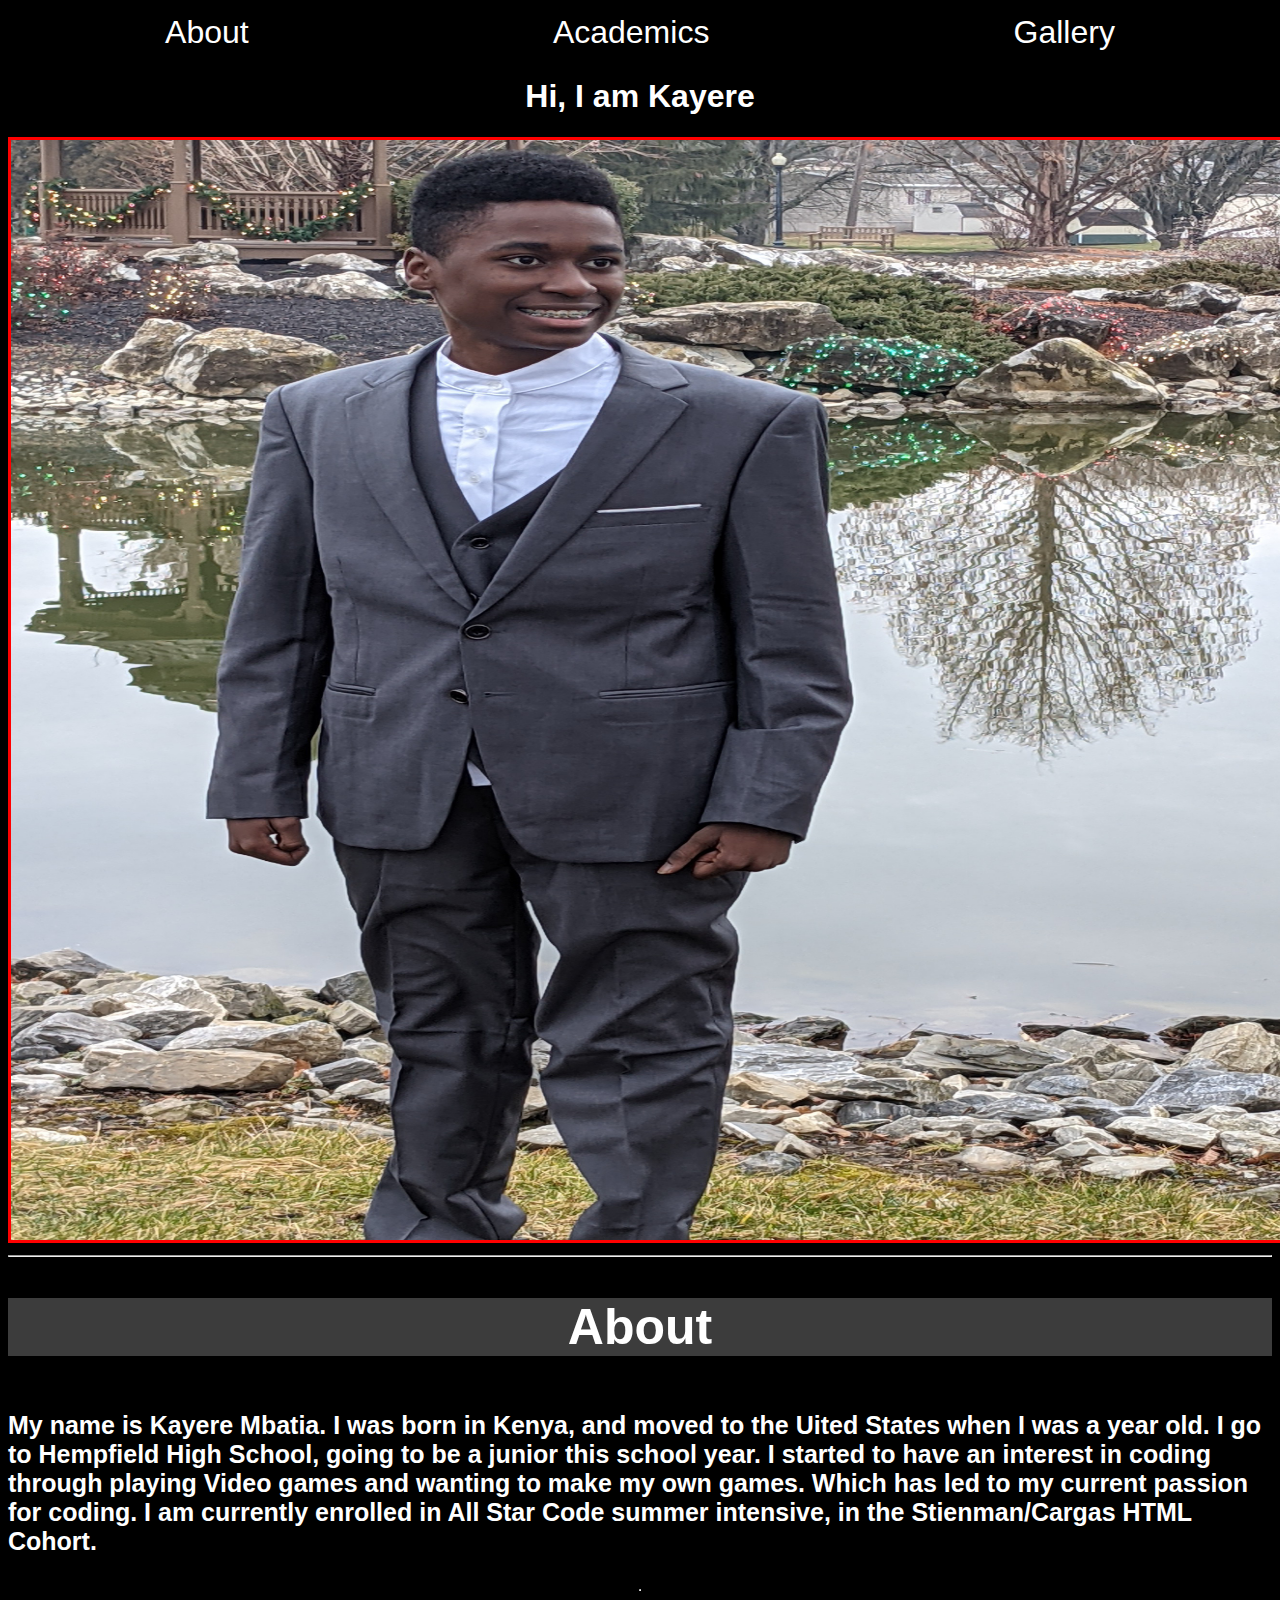
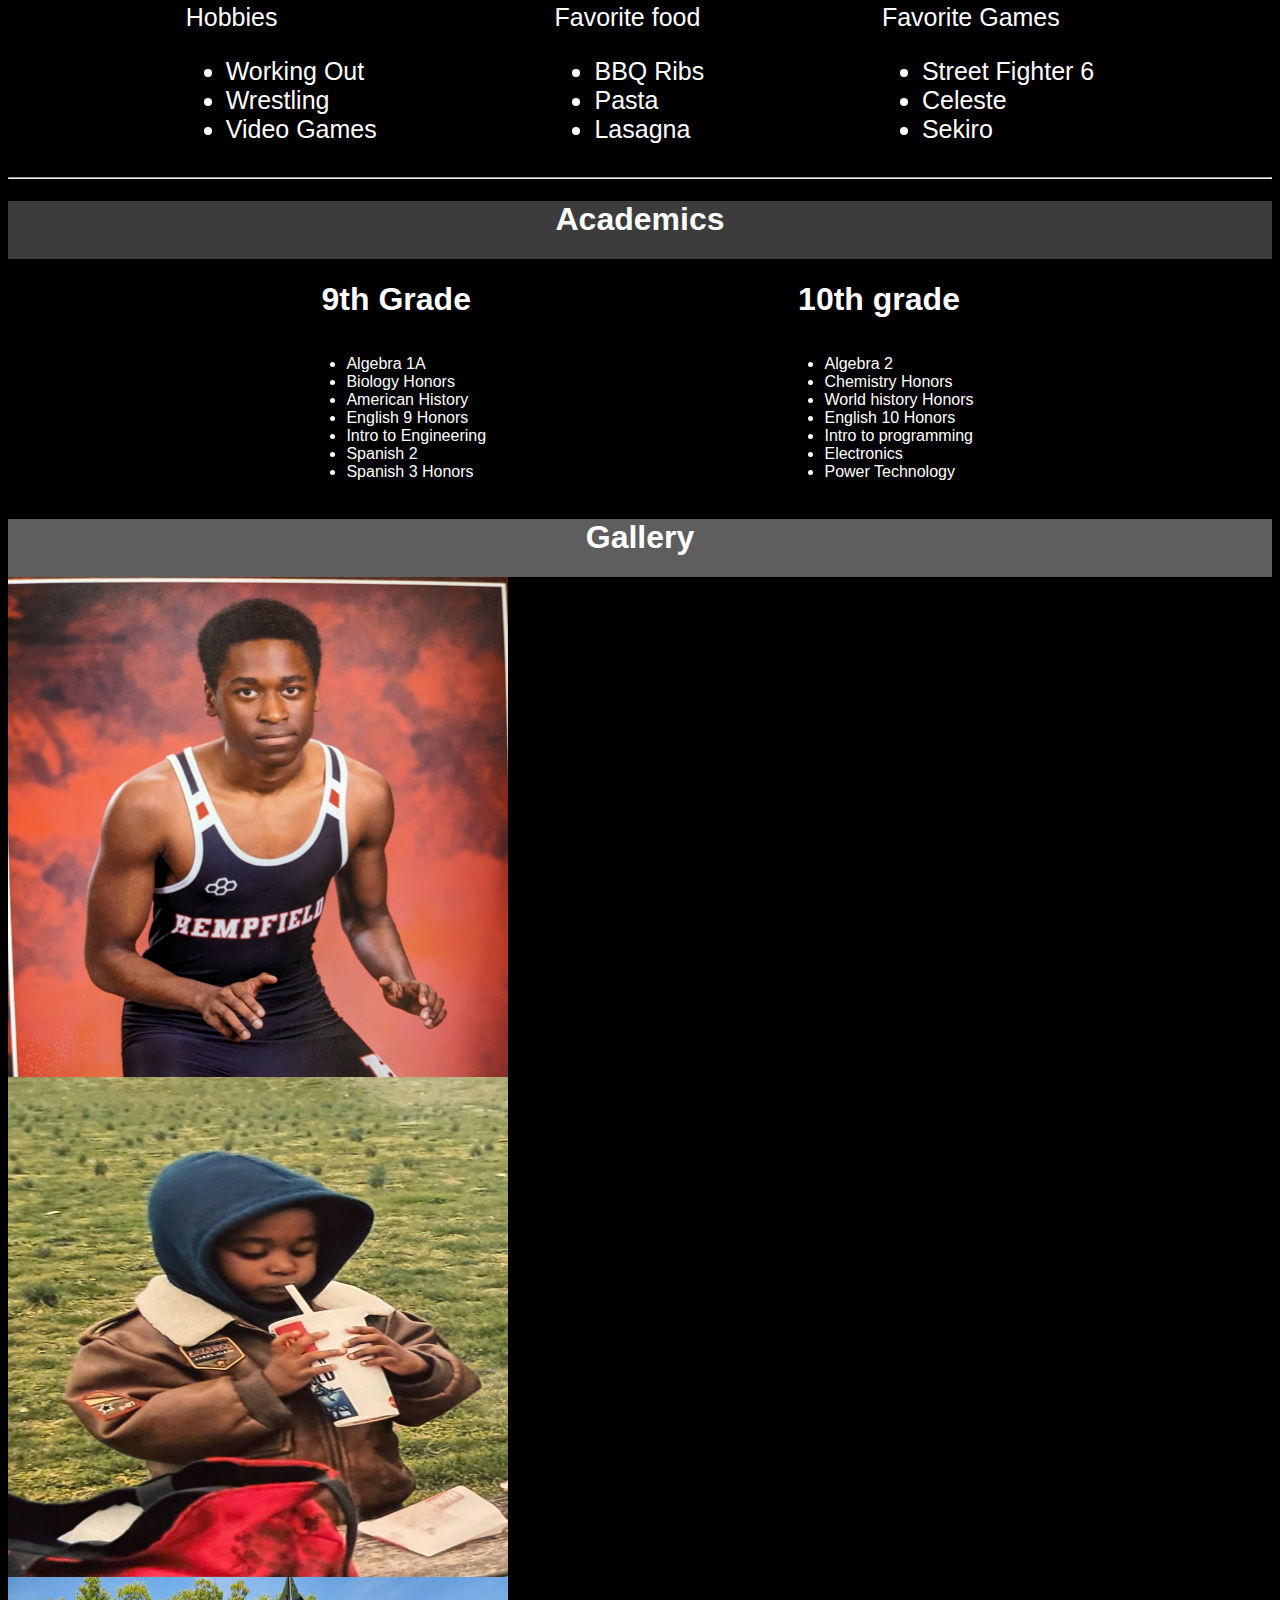
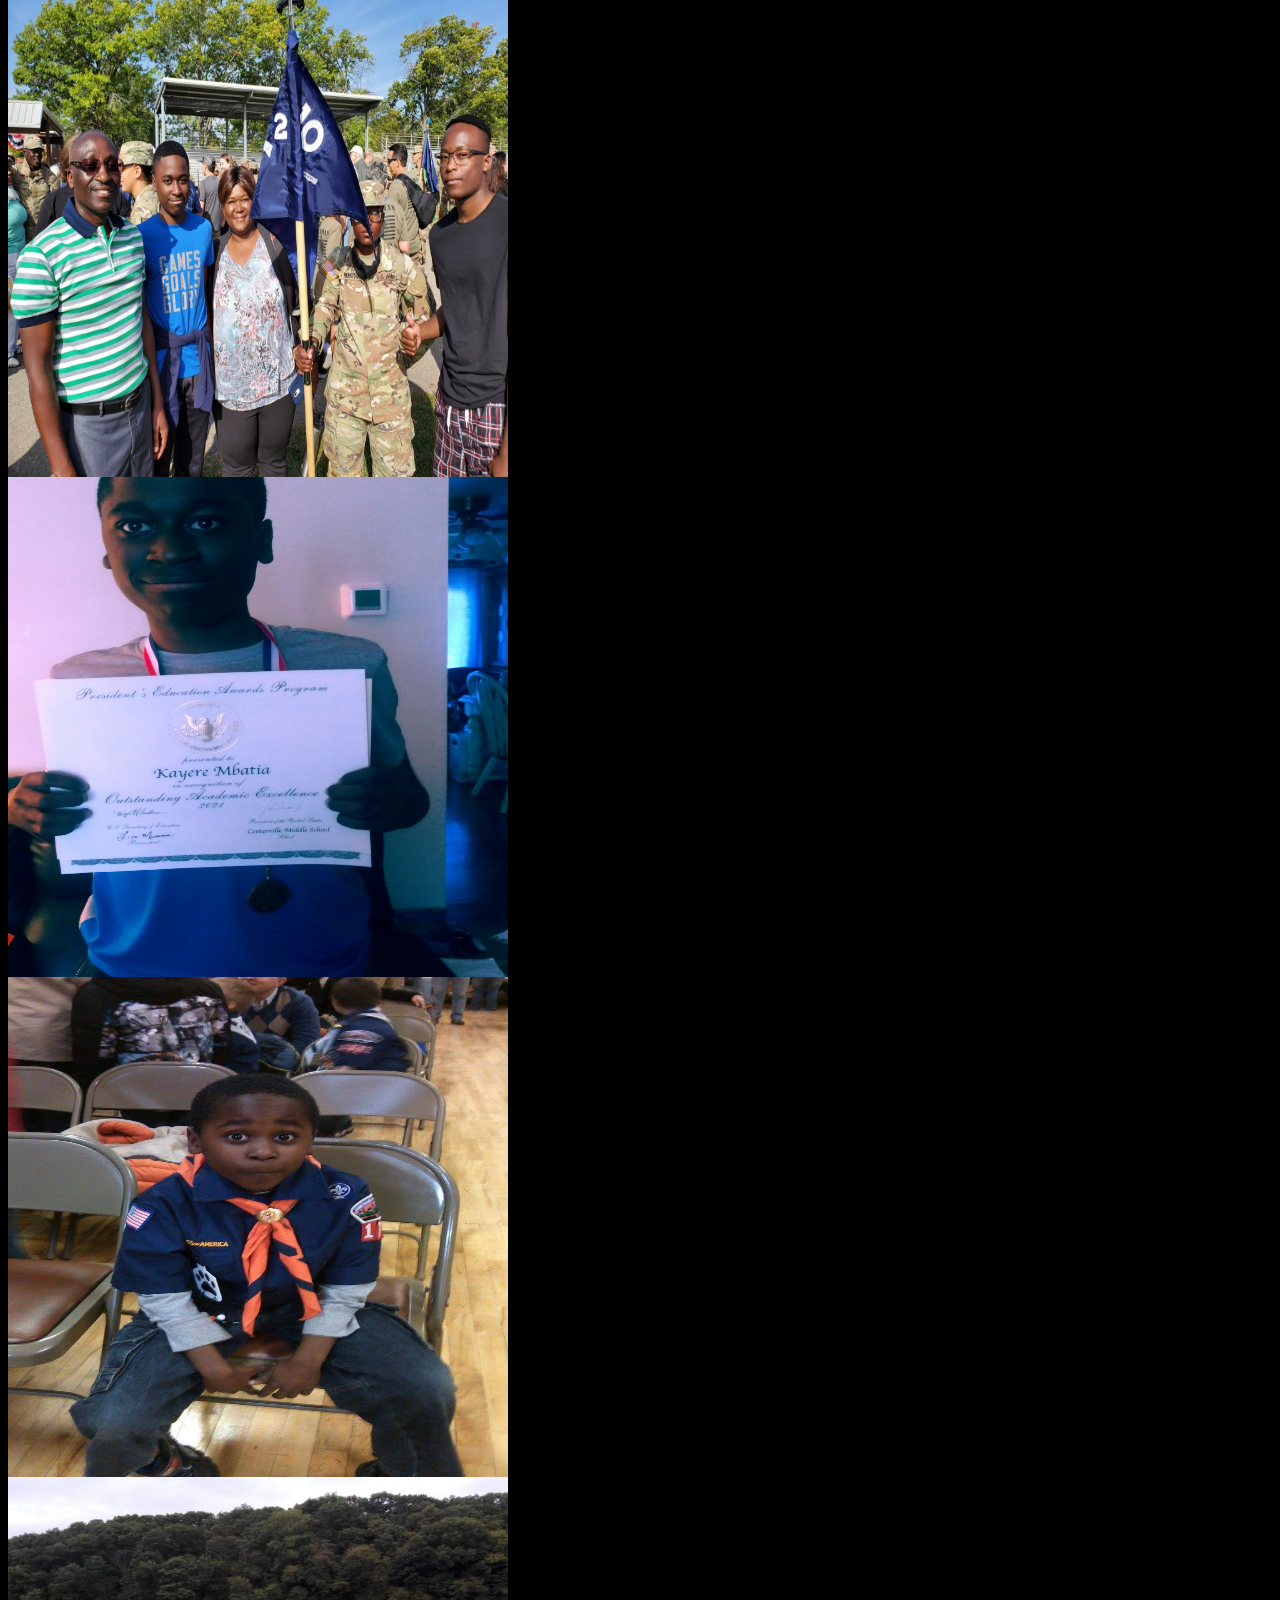
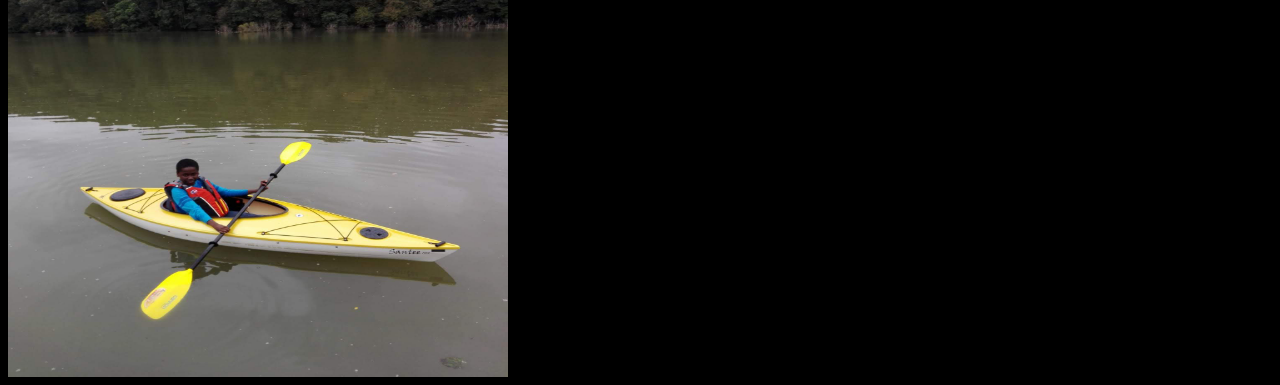
==== index.html @ 3a7414a6 "9" ====
<!DOCTYPE html>
<html lang="en">

<head>
    <meta charset="UTF-8">
    <meta name="viewport" content="width=device-width, initial-scale=1.0">
    <title>Personal Website</title>
    <link rel="stylesheet" href="style.css">
</head>

<body>
    <nav>
        <a href="#page-1">
            <div class="item">About</div>
        </a>
        <a href="#page-2">
            <div class="item">Academics</div>
        </a>
        <a href="#page-3">
            <div class="item">Gallery</div>
        </a>
    </nav>

    <div class="scroll-container">
        <h1>Hi, I am Kayere</h1>
        <img id="mainPic" src="Photo.jpg">
        <br>
        <hr>
        <div class="about" class="scroll-page" id="page-1">
            <h1 class="about1">About</h1>
            <h2 class="about">My name is Kayere Mbatia. I was born in Kenya, and moved to the Uited States when I was a year old. I go to Hempfield High School, going to be a junior this school
                year. I started to have an interest in coding through playing Video games and wanting to make my own games. Which has led to my current passion for coding. I am
                currently enrolled in All Star Code summer intensive, in the Stienman/Cargas HTML Cohort. </h2>
            <hr>
            <div class="aboutTitle">

                <div class="aboutRow1">
                    <h2">Hobbies</h2>
                        <ul>
                            <li>Working Out</li>
                            <li>Wrestling</li>
                            <li>Video Games</li>
                        </ul>
                </div>


                <div class="aboutRow1">
                    <h2">Favorite food</h2>
                        <ul>
                            <li>BBQ Ribs</li>
                            <li>Pasta</li>
                            <li>Lasagna</li>
                        </ul>
                </div>

                <div class="aboutRow1">
                    <h2">Favorite Games</h2>
                        <ul>
                            <li>Street Fighter 6</li>
                            <li>Celeste</li>
                            <li>Sekiro</li>
                        </ul>
                </div>


            </div>
        </div>

        <hr>
        <div class="achievments" class="scroll-page" id="page-2">
            <h1>Academics</h1>
            
            <div class="school">
                <div class="school1">
                    <h1>9th Grade</h1>
                    <ul>
                        <li>Algebra 1A</li>
                        <li>Biology Honors</li>
                        <li>American History</li>
                        <li>English 9 Honors</li>
                        <li>Intro to Engineering</li>
                        <li>Spanish 2</li>
                        <li>Spanish 3 Honors</li>
                    </ul>
                </div>
                
                <div class="school1">
                    <h1>10th grade</h1>
                    <ul>
                        <li>Algebra 2</li>
                        <li>Chemistry Honors</li>
                        <li>World history Honors</li>
                        <li>English 10 Honors</li>
                        <li>Intro to programming</li>
                        <li>Electronics</li>
                        <li>Power Technology</li>
                    </ul>
                </div>
            </div>
            
            
        </div>
        <div class="gallery" class="scroll-page" id="page-3">
            <h1>Gallery</h1>
            <div class="album">
                <img src="pic.jpg">
                <img src="pic1.jpg">
                <img src="pic2.jpg">
                <img src="pic3.jpg">
                <img src="pic4.jpg">
                <img src="pic5.jpg">
            </div>
        </div>
    </div>






</body>

</html>
---- style.css ----
nav {
    background-color: rgb(0, 0, 0);
    display: flex;
    justify-content: space-around;
    padding: 5px;
   
}


div {
    font-family: Arial, Helvetica, sans-serif;
    background-color: rgb(0, 0, 0);
    color: rgb(255, 255, 255);
   
}


body {
    background-color: rgb(0, 0, 0);
   
}


.item {
    font-family: Arial, Helvetica, sans-serif;
    font-size: 32px;
    background-color: rgb(0, 0, 0);
    color: rgb(255, 255, 255);
    border-left: 1px solid transparent;
    border-right: 1px solid transparent;
    border-top: 1px solid transparent;
    border-bottom: 1px solid transparent;
}
.item:hover {
    color: rgb(255, 0, 0);
    border-top: 1px solid;
    border-bottom: 1px solid;
    border-left: 1px solid;
    border-right: 1px solid;
}

.about {
    font-size: 25px;
    display: flex;
    flex-direction: column;
    justify-content: space-evenly;
}

.about1 {
    background-color: rgb(60, 60, 60);
}

.aboutTitle {
    display: flex;
    flex-direction: row;
    justify-content: space-evenly;
}


.aboutRow1 {
    display: flex;
    align-items: flex-end;
    align-items: center;
}


.achievments {
    background-color: rgb(60, 60, 60);
}

.school {
    display: flex;
    flex-direction: row;
    justify-content: space-evenly;
}

.school1 {
    display: flex;
    flex-direction: column;
}

.gallery {
    background-color: rgb(94, 94, 94);
}

h1 {
    font-family: Arial, Helvetica, sans-serif;
    color: rgb(255, 255, 255);
    text-align: center;
}


h2 {
    font-size: 25px;
    color: rgb(255, 255, 255);
}

#mainPic {
    border-style: solid;
    border-color: red;
   
    width: 1460px;
    height: 1100px;
}


img {
    width: 500px;
    height: 500px;
}

html {
    scroll-behavior: smooth;
  }

  .scroll-container {
    scroll-behavior: smooth;
  }
  
  a {
    text-decoration: none;
  }

  .album {
    display: flex;
    align-content: flex-start;
    justify-content: space-evenly;
    flex-direction: column;
    
  }
  img:hover {
    width: 700px;
    height: 700px;
    
  }
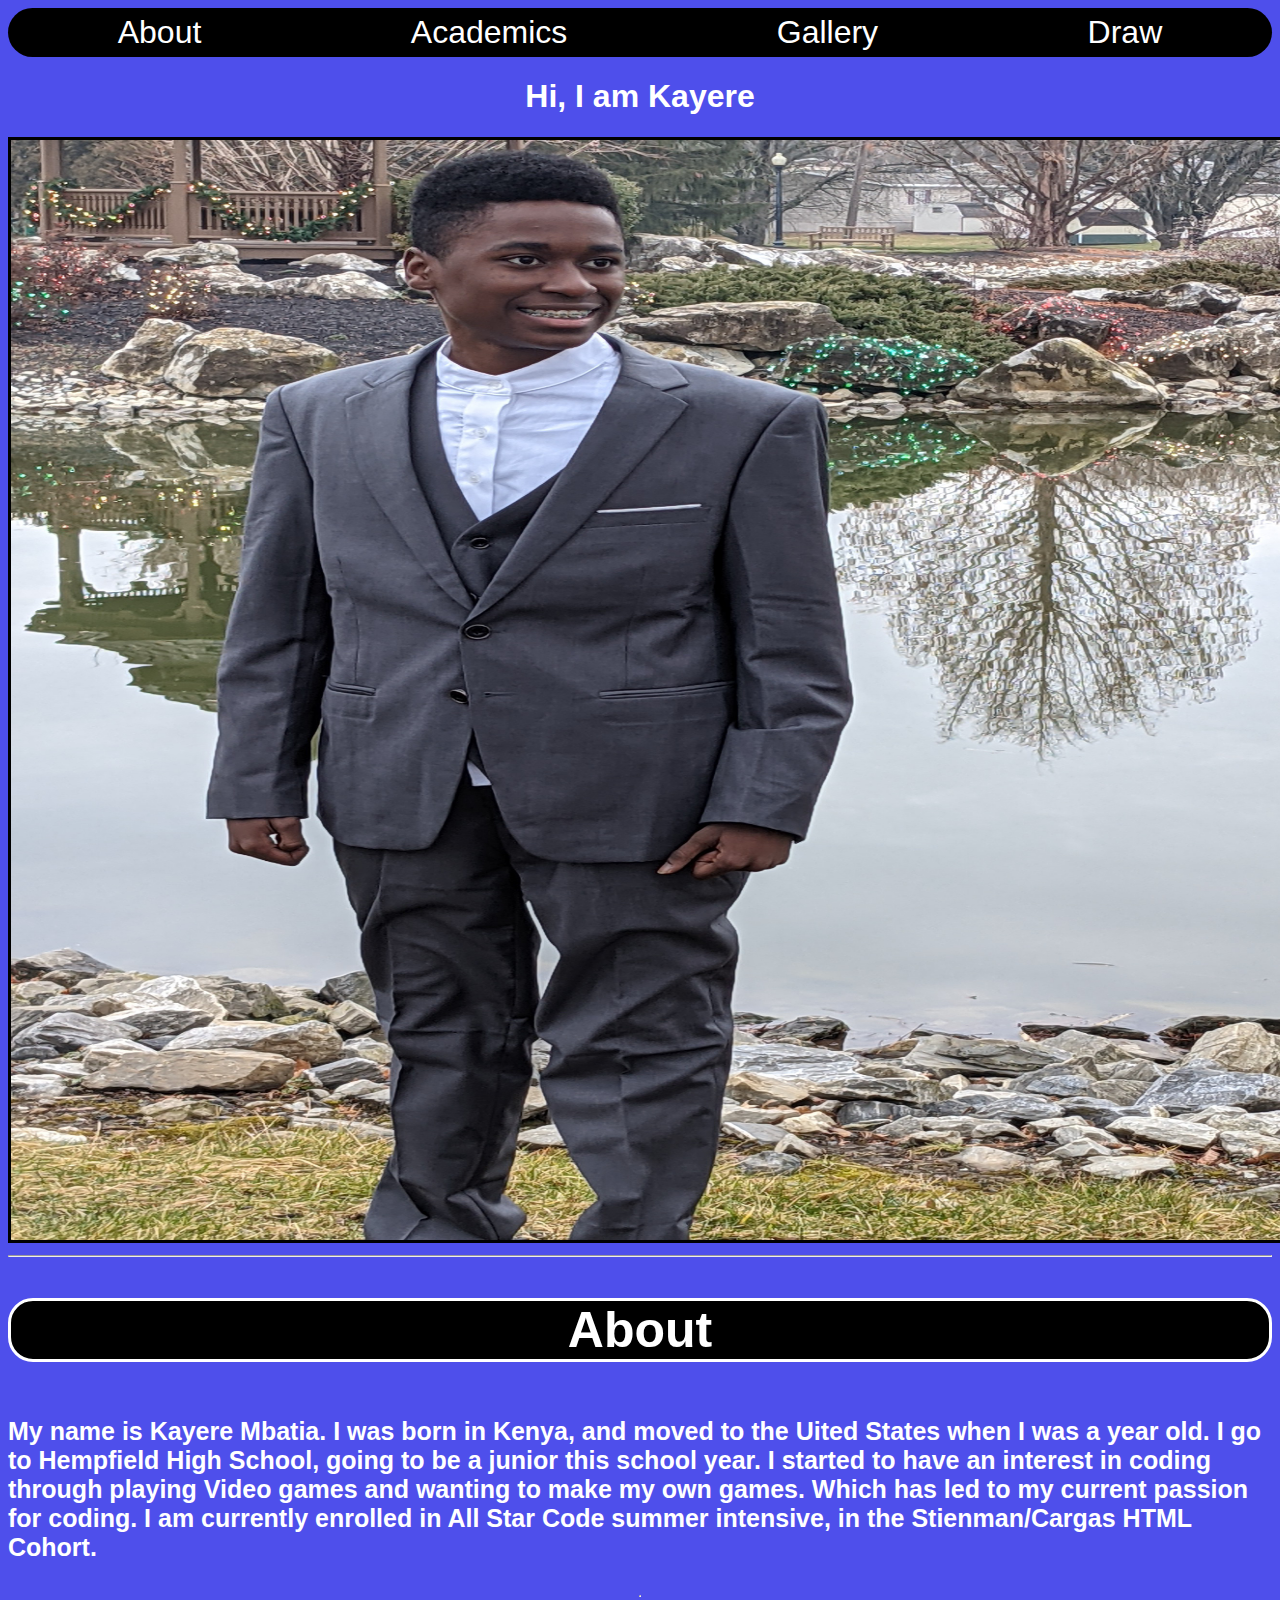
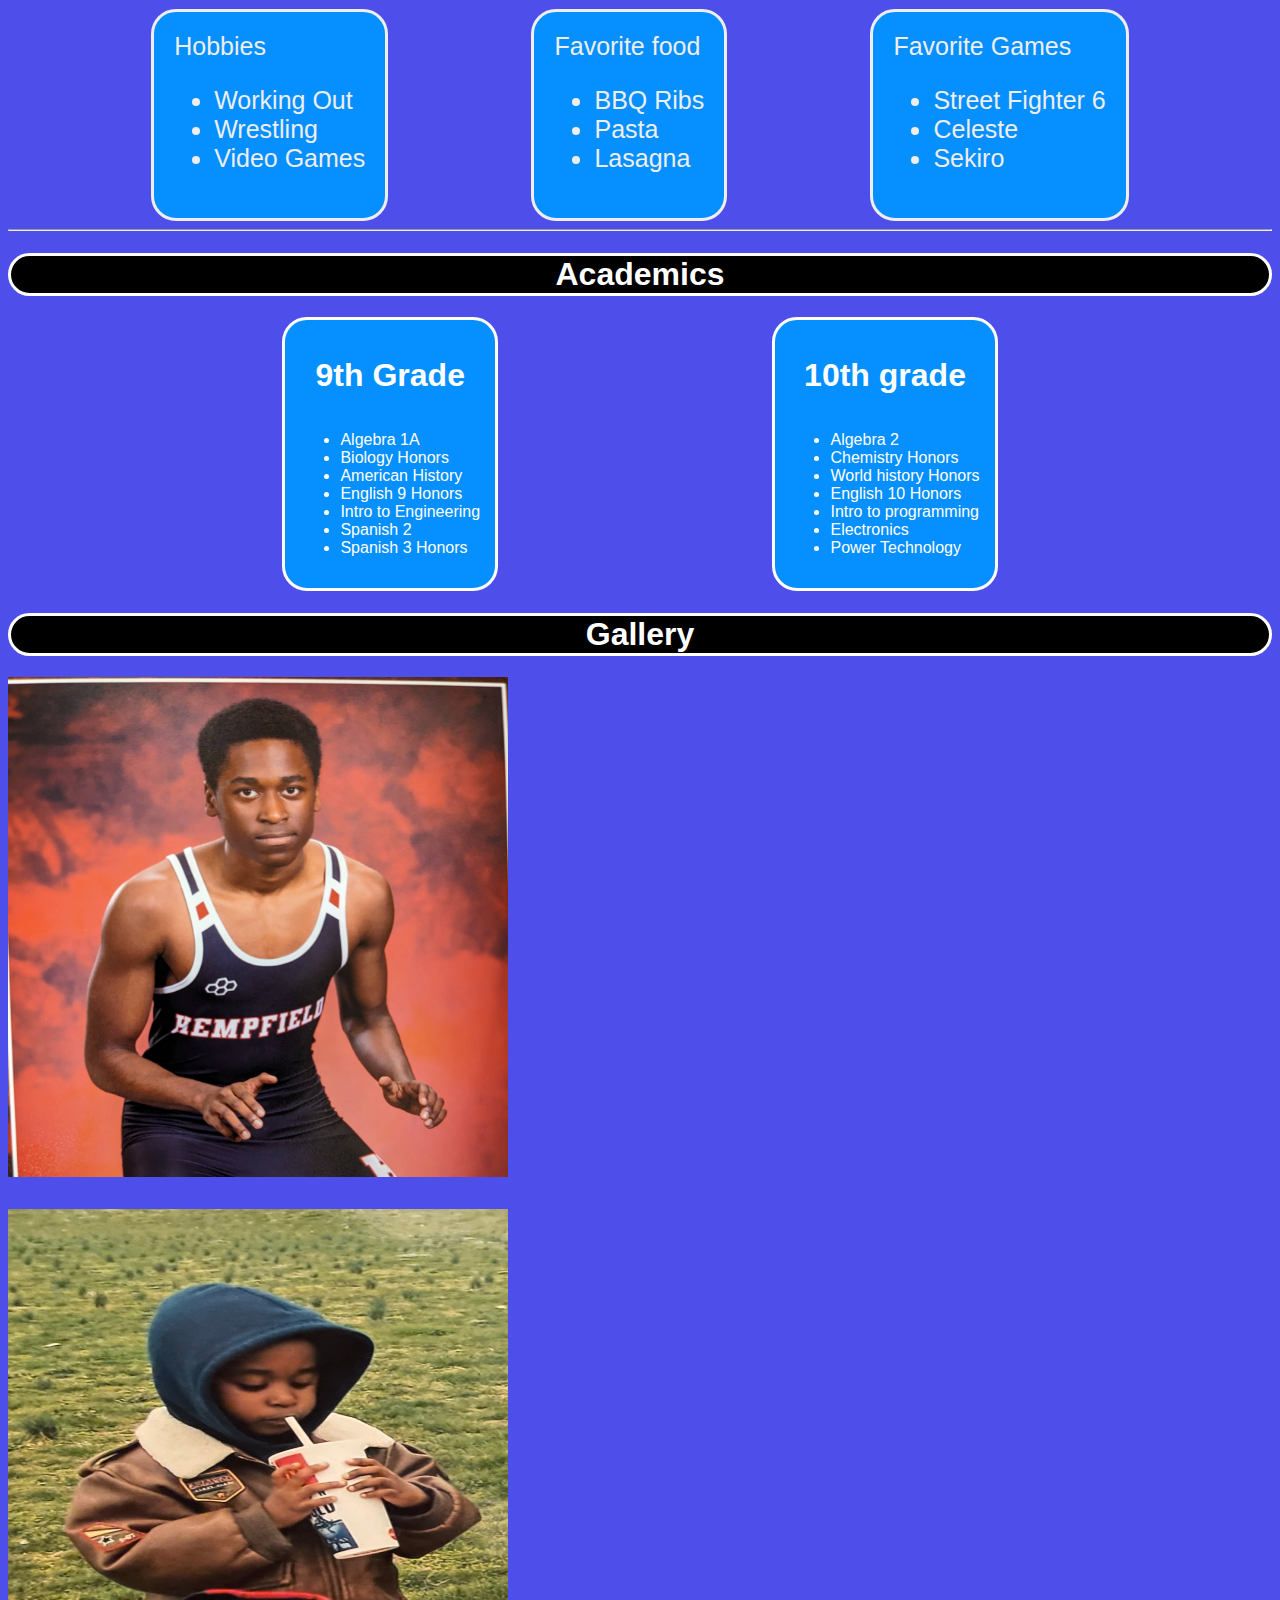
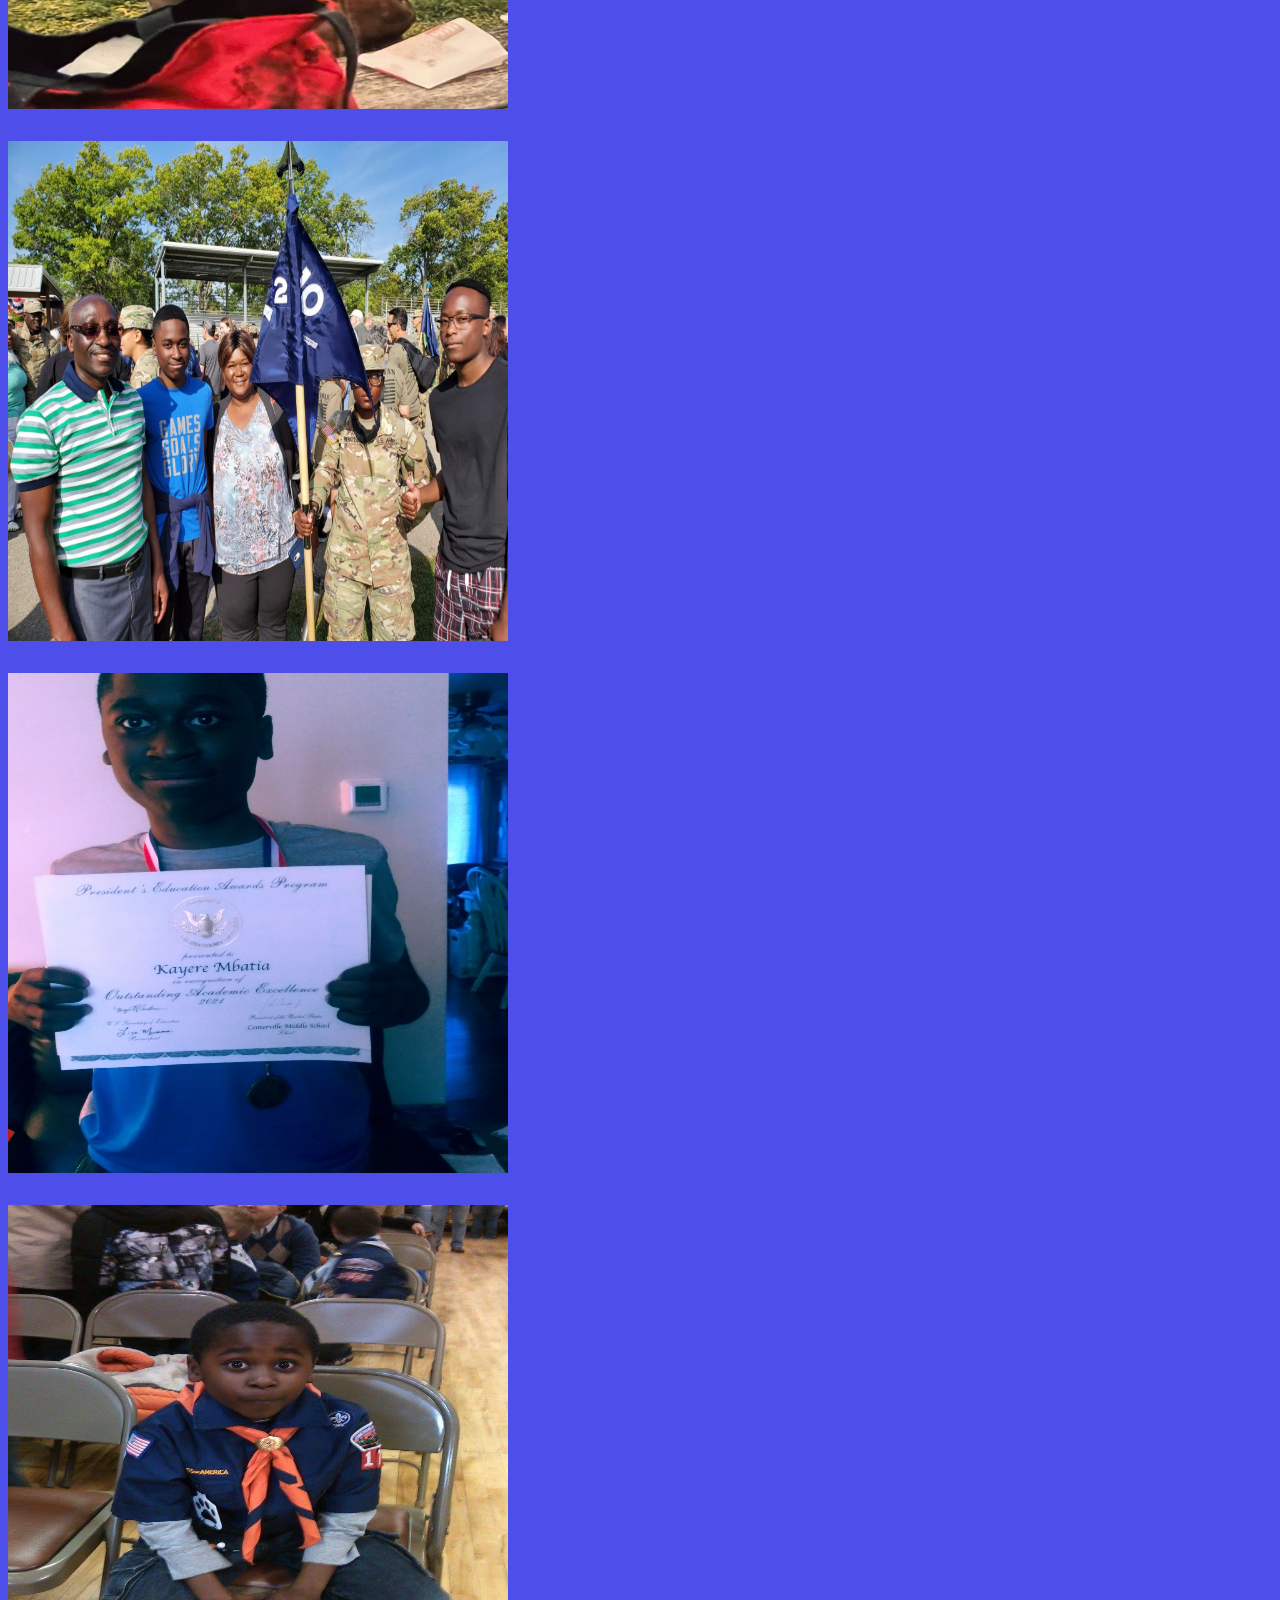
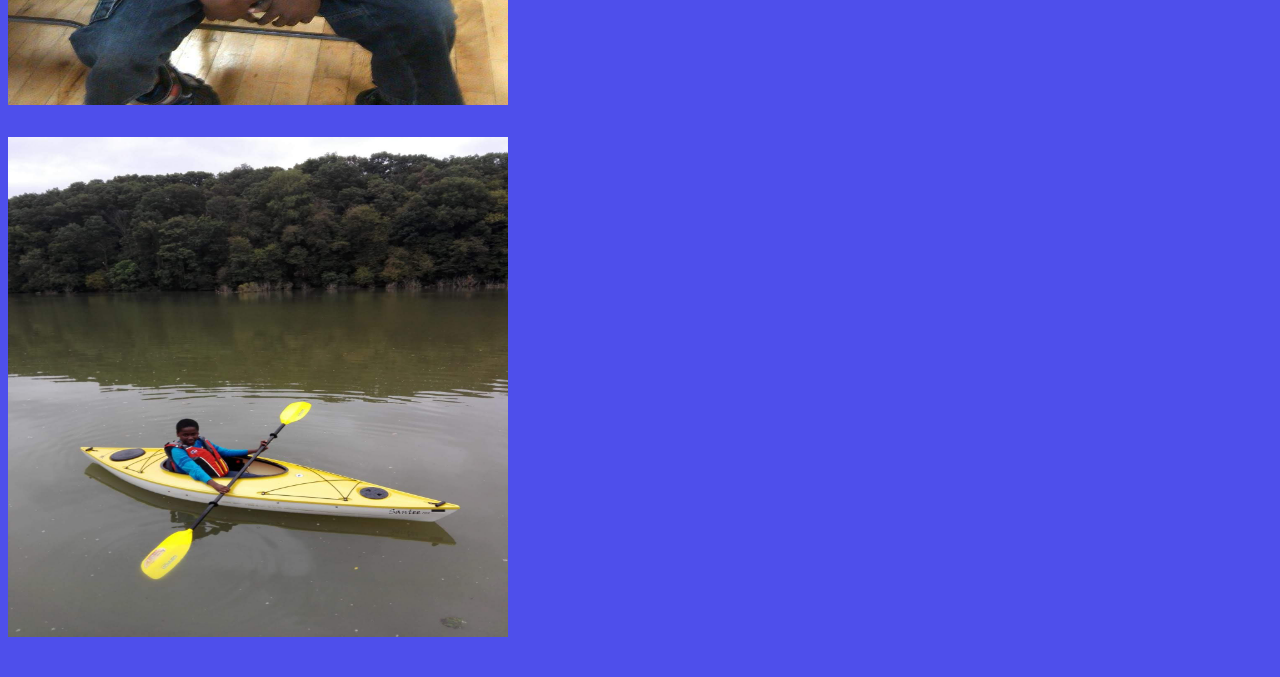
==== commit 9d4425d6: "updated website" ====
--- a/index.html
+++ b/index.html
@@ -19,11 +19,14 @@
         <a href="#page-3">
             <div class="item">Gallery</div>
         </a>
+        <a href="draw.html">
+            <div class="item">Draw</div>
+        </a>
     </nav>
 
     <div class="scroll-container">
         <h1>Hi, I am Kayere</h1>
-        <img id="mainPic" src="Photo.jpg">
+        <img id="mainPic" src="Photo.jpg" alt="Photo of me in suit">
         <br>
         <hr>
         <div class="about" class="scroll-page" id="page-1">
@@ -68,7 +71,7 @@
 
         <hr>
         <div class="achievments" class="scroll-page" id="page-2">
-            <h1>Academics</h1>
+            <h1 id="acaTitle">Academics</h1>
             
             <div class="school">
                 <div class="school1">
@@ -101,14 +104,20 @@
             
         </div>
         <div class="gallery" class="scroll-page" id="page-3">
-            <h1>Gallery</h1>
+            <h1 id="galTitle">Gallery</h1>
             <div class="album">
-                <img src="pic.jpg">
-                <img src="pic1.jpg">
-                <img src="pic2.jpg">
-                <img src="pic3.jpg">
-                <img src="pic4.jpg">
-                <img src="pic5.jpg">
+                <img src="pic.jpg" alt="wrestling photo" id="photo1">
+                <p id="para1"></p>
+                <img src="pic1.jpg" alt="Me as a child" id="photo2">
+                <p id="para2"></p>
+                <img src="pic2.jpg" alt="Family at sister militay graduation" id="photo3">
+                <p id="para3"></p>
+                <img src="pic3.jpg" alt="Me with my award" id="photo4">
+                <p id="para4"></p>
+                <img src="pic4.jpg" alt="Me as a cub scout" id="photo5">
+                <p id="para5"></p>
+                <img src="pic5.jpg" alt="me on a kayake" id="photo6">
+                <p id="para6"></p>
             </div>
         </div>
     </div>
@@ -117,7 +126,7 @@
 
 
 
-
+<script src="main.js"></script>
 </body>
 
 </html>--- a/style.css
+++ b/style.css
@@ -3,21 +3,22 @@
     display: flex;
     justify-content: space-around;
     padding: 5px;
-   
+    border-radius: 25px;
+
 }
 
 
 div {
     font-family: Arial, Helvetica, sans-serif;
-    background-color: rgb(0, 0, 0);
+    background: #4E4FEB;
     color: rgb(255, 255, 255);
-   
+
 }
 
 
 body {
-    background-color: rgb(0, 0, 0);
-   
+    background: #4E4FEB;
+
 }
 
 
@@ -31,8 +32,10 @@
     border-top: 1px solid transparent;
     border-bottom: 1px solid transparent;
 }
+
 .item:hover {
-    color: rgb(255, 0, 0);
+    color: rgb(255, 123, 0);
+    border-radius: 10px;
     border-top: 1px solid;
     border-bottom: 1px solid;
     border-left: 1px solid;
@@ -47,13 +50,17 @@
 }
 
 .about1 {
-    background-color: rgb(60, 60, 60);
+    background-color: rgb(0, 0, 0);
+    border-radius: 25px;
+    border-style: solid;
 }
 
 .aboutTitle {
     display: flex;
     flex-direction: row;
     justify-content: space-evenly;
+    border-radius: 25px;
+    background: #4E4FEB;
 }
 
 
@@ -61,26 +68,43 @@
     display: flex;
     align-items: flex-end;
     align-items: center;
+    border-radius: 25px;
+    background: #068FFF;
+    padding: 20px;
+    color: #EEEEEE;
+    border-style: solid;
 }
 
 
-.achievments {
-    background-color: rgb(60, 60, 60);
+#acaTitle {
+    border-style: solid;
+    background-color: rgb(0, 0, 0);
+    border-radius: 25px;
 }
 
 .school {
     display: flex;
     flex-direction: row;
     justify-content: space-evenly;
+    border-radius: 25px;
+    background: #4E4FEB;
+    
 }
 
 .school1 {
     display: flex;
     flex-direction: column;
+    border-radius: 25px;
+    background: #068FFF;
+    border-style: solid;
+    padding: 15px;
 }
 
-.gallery {
-    background-color: rgb(94, 94, 94);
+
+#galTitle {
+    border-radius: 25px;
+    border-style: solid;
+    background-color: black;
 }
 
 h1 {
@@ -97,8 +121,7 @@
 
 #mainPic {
     border-style: solid;
-    border-color: red;
-   
+    border-color: black;
     width: 1460px;
     height: 1100px;
 }
@@ -111,25 +134,19 @@
 
 html {
     scroll-behavior: smooth;
-  }
+}
 
-  .scroll-container {
+.scroll-container {
     scroll-behavior: smooth;
-  }
-  
-  a {
+}
+
+a {
     text-decoration: none;
-  }
+}
 
-  .album {
+.album {
     display: flex;
     align-content: flex-start;
     justify-content: space-evenly;
     flex-direction: column;
-    
-  }
-  img:hover {
-    width: 700px;
-    height: 700px;
-    
-  }+}